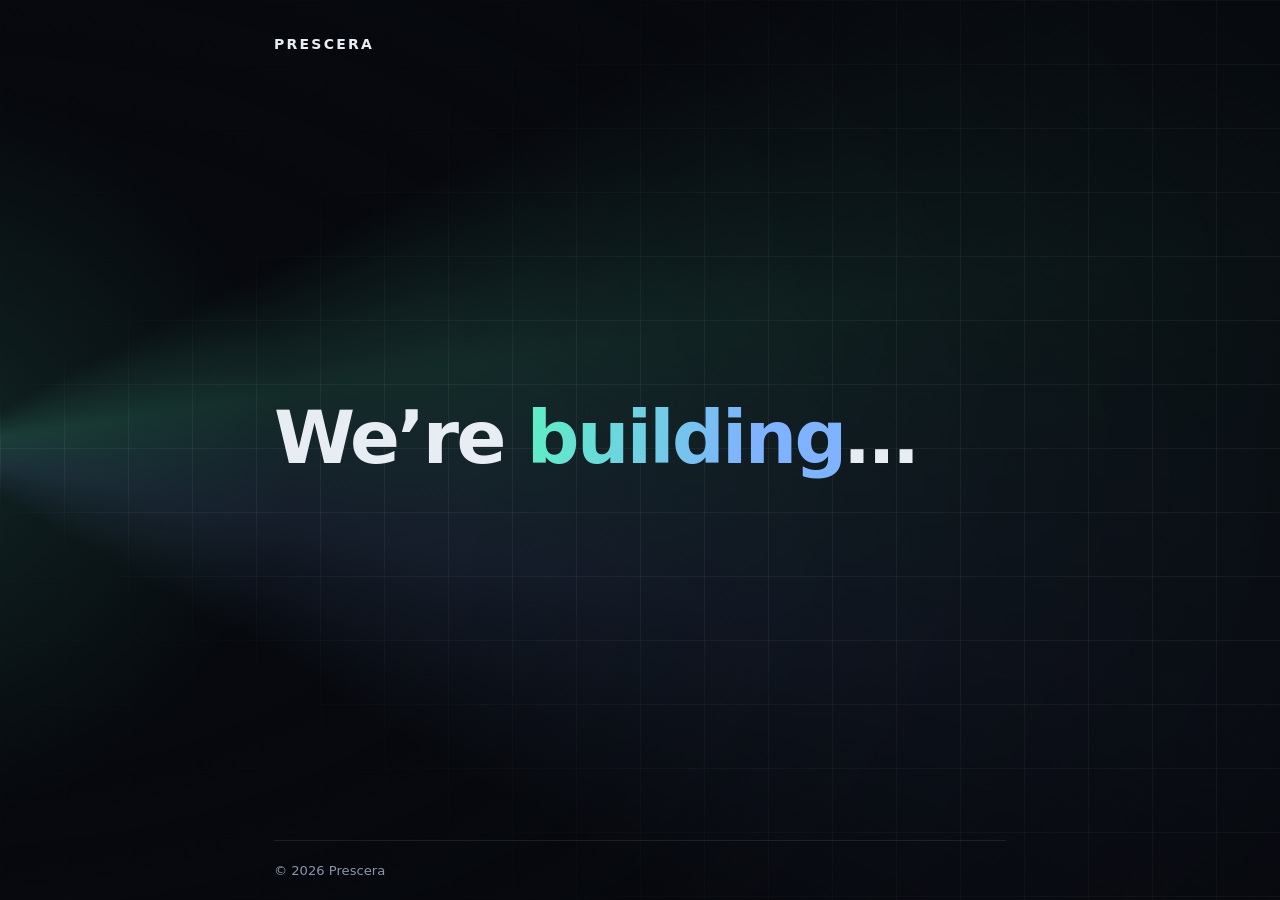
==== index.html @ 8ed41ea9 "Initial website" ====
<!DOCTYPE html>
<html lang="en">
<head>
<meta charset="utf-8">
<meta name="viewport" content="width=device-width, initial-scale=1">
<title>Prescera</title>
<meta name="description" content="Prescera is building AI for cybersecurity.">
<meta property="og:title" content="Prescera">
<meta property="og:description" content="Prescera is building AI for cybersecurity.">
<meta property="og:type" content="website">
<link rel="icon" href="data:image/svg+xml,<svg xmlns='http://www.w3.org/2000/svg' viewBox='0 0 32 32'><rect width='32' height='32' rx='7' fill='%230b0e14'/><path d='M16 5l9 3.6v7.2c0 5.6-3.7 9.6-9 11.2-5.3-1.6-9-5.6-9-11.2V8.6z' fill='none' stroke='%2364f0c8' stroke-width='2.2' stroke-linejoin='round'/></svg>">
<style>
  :root {
    --bg: #07090e;
    --fg: #e8ecf3;
    --muted: #8b95a8;
    --accent: #5ef0c4;
    --line: rgba(255,255,255,.09);
    /* apex of the light cone: the present moment, opening toward what's ahead */
    --apex-x: -6%;
    --apex-y: 50%;
  }
  * { box-sizing: border-box; }
  html, body { height: 100%; }
  body {
    margin: 0;
    background: var(--bg);
    color: var(--fg);
    font-family: "Inter", ui-sans-serif, system-ui, -apple-system, "Segoe UI", Roboto, Helvetica, Arial, sans-serif;
    -webkit-font-smoothing: antialiased;
    display: flex;
    flex-direction: column;
    min-height: 100%;
    position: relative;
    overflow-x: hidden;
  }
  /* the cone itself: a wedge of light widening left to right, teal at its
     upper edge cooling to blue at the lower one */
  body::before {
    content: "";
    position: fixed;
    inset: 0;
    z-index: 0;
    background:
      conic-gradient(from 0deg at var(--apex-x) var(--apex-y),
        transparent 0deg 58deg,
        rgba(94,240,196,0) 62deg,
        rgba(94,240,196,.15) 81deg,
        rgba(127,178,255,.12) 101deg,
        rgba(127,178,255,0) 121deg,
        transparent 124deg 360deg),
      radial-gradient(560px 560px at var(--apex-x) var(--apex-y), rgba(94,240,196,.12), transparent 66%);
    pointer-events: none;
  }
  /* the grid reads as structure the cone lights up: crisp inside it, a ghost outside */
  body::after {
    content: "";
    position: fixed;
    inset: 0;
    z-index: 0;
    background-image:
      linear-gradient(var(--line) 1px, transparent 1px),
      linear-gradient(90deg, var(--line) 1px, transparent 1px);
    background-size: 64px 64px;
    --cone-mask: conic-gradient(from 0deg at var(--apex-x) var(--apex-y),
      rgba(0,0,0,.12) 0deg 56deg,
      #000 82deg 100deg,
      rgba(0,0,0,.12) 126deg 360deg);
    mask-image: var(--cone-mask);
    -webkit-mask-image: var(--cone-mask);
    opacity: .55;
    pointer-events: none;
  }
  /* distance falloff: everything dims the further it sits from the present */
  .veil {
    position: fixed;
    inset: 0;
    z-index: 0;
    background: radial-gradient(135% 115% at var(--apex-x) var(--apex-y),
      transparent 0%, transparent 32%, rgba(7,9,14,.55) 64%, var(--bg) 94%);
    pointer-events: none;
  }
  .wrap {
    position: relative;
    z-index: 1;
    width: 100%;
    max-width: 780px;
    margin: 0 auto;
    padding: 0 24px;
    flex: 1;
    display: flex;
    flex-direction: column;
  }
  header { padding: 34px 0; }
  .wordmark {
    font-weight: 600;
    letter-spacing: .16em;
    font-size: 14px;
    text-transform: uppercase;
  }
  main {
    flex: 1;
    display: flex;
    flex-direction: column;
    justify-content: center;
    padding: 40px 0 90px;
  }
  h1 {
    font-size: clamp(2.6rem, 8vw, 4.6rem);
    line-height: 1.04;
    letter-spacing: -.035em;
    font-weight: 600;
    margin: 0;
  }
  h1 .grad {
    background: linear-gradient(100deg, var(--accent), #7fb2ff 70%);
    -webkit-background-clip: text;
    background-clip: text;
    color: transparent;
  }
  footer {
    position: relative;
    z-index: 1;
    border-top: 1px solid var(--line);
    padding: 22px 0;
    font-size: .82rem;
    color: var(--muted);
  }
  @media (max-width: 520px) {
    main { padding: 24px 0 64px; }
    :root { --apex-x: -22%; }
  }
</style>
</head>
<body>
  <div class="veil"></div>

  <div class="wrap">
    <header>
      <span class="wordmark">Prescera</span>
    </header>

    <main>
      <h1>We&rsquo;re <span class="grad">building</span>&hellip;</h1>
    </main>
  </div>

  <div class="wrap" style="flex:none">
    <footer>
      <span>&copy; <span id="yr">2026</span> Prescera</span>
    </footer>
  </div>

  <script>document.getElementById('yr').textContent = new Date().getFullYear();</script>
</body>
</html>
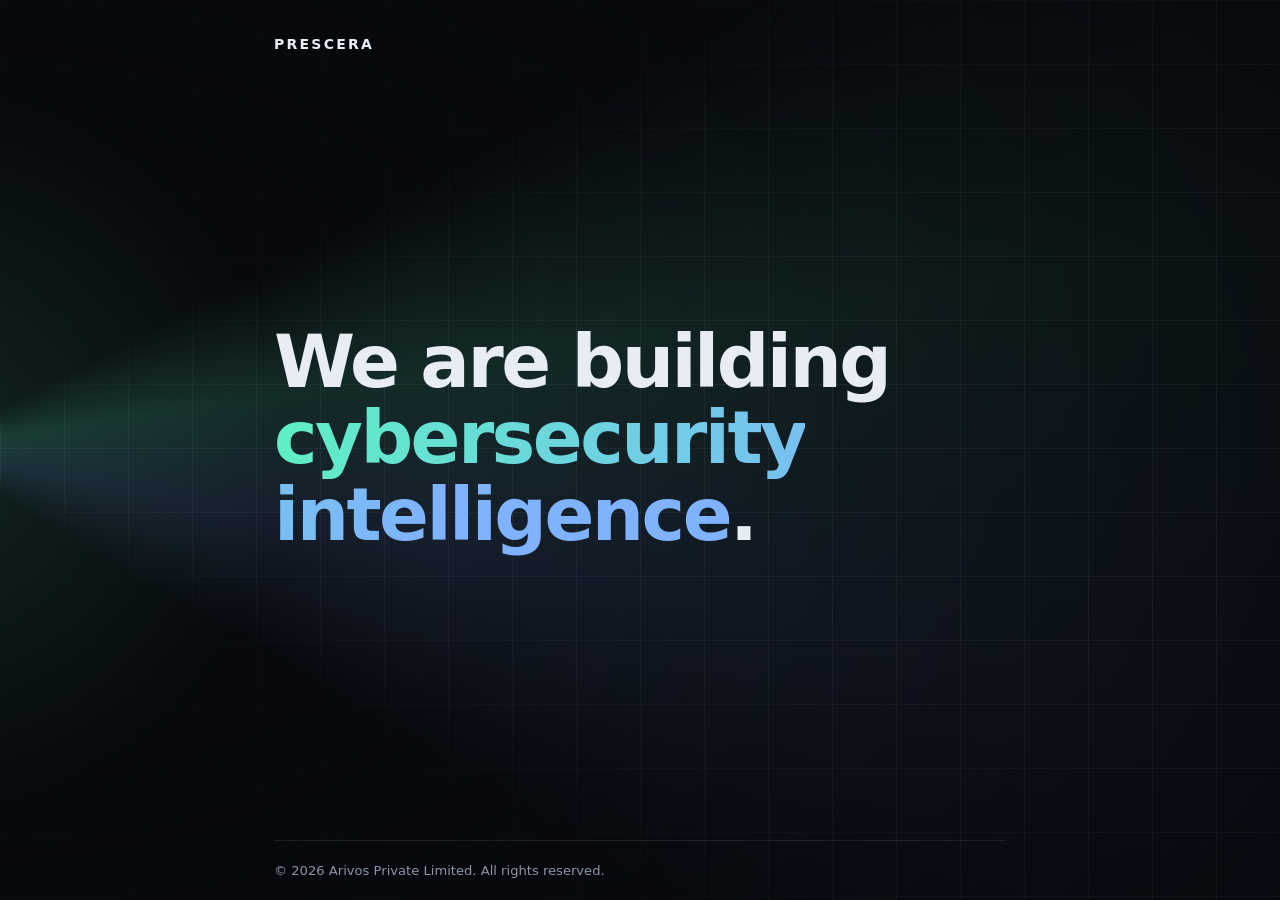
==== commit 4a1657c0: "update" ====
--- a/index.html
+++ b/index.html
@@ -4,9 +4,9 @@
 <meta charset="utf-8">
 <meta name="viewport" content="width=device-width, initial-scale=1">
 <title>Prescera</title>
-<meta name="description" content="Prescera is building AI for cybersecurity.">
+<meta name="description" content="Prescera is building cybersecurity intelligence.">
 <meta property="og:title" content="Prescera">
-<meta property="og:description" content="Prescera is building AI for cybersecurity.">
+<meta property="og:description" content="Prescera is building cybersecurity intelligence.">
 <meta property="og:type" content="website">
 <link rel="icon" href="data:image/svg+xml,<svg xmlns='http://www.w3.org/2000/svg' viewBox='0 0 32 32'><rect width='32' height='32' rx='7' fill='%230b0e14'/><path d='M16 5l9 3.6v7.2c0 5.6-3.7 9.6-9 11.2-5.3-1.6-9-5.6-9-11.2V8.6z' fill='none' stroke='%2364f0c8' stroke-width='2.2' stroke-linejoin='round'/></svg>">
 <style>
@@ -141,13 +141,13 @@
     </header>
 
     <main>
-      <h1>We&rsquo;re <span class="grad">building</span>&hellip;</h1>
+      <h1>We are building <span class="grad">cybersecurity intelligence</span>.</h1>
     </main>
   </div>
 
   <div class="wrap" style="flex:none">
     <footer>
-      <span>&copy; <span id="yr">2026</span> Prescera</span>
+      <span>&copy; <span id="yr">2026</span> Arivos Private Limited. All rights reserved.</span>
     </footer>
   </div>
 
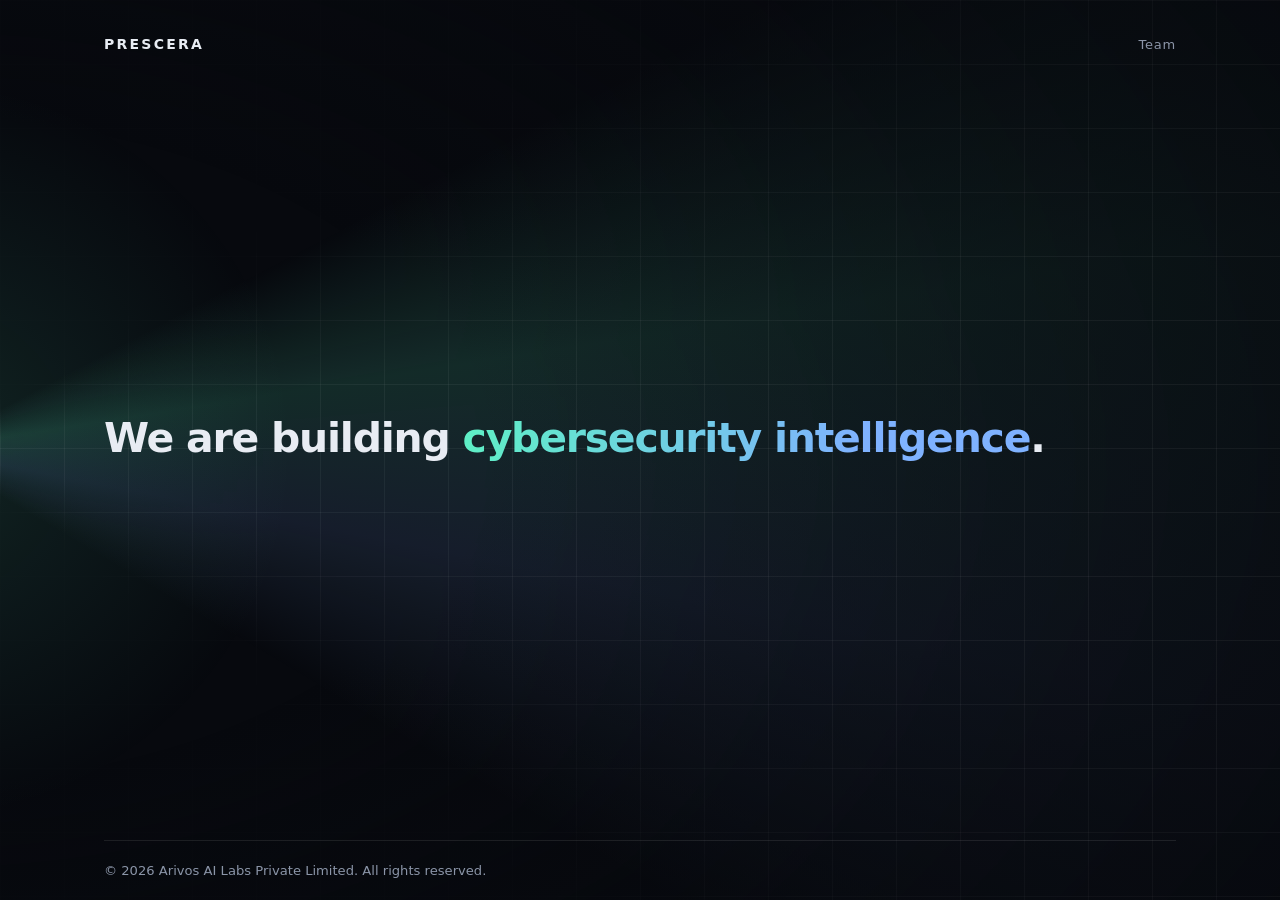
==== commit aba54efd: "updates" ====
--- a/index.html
+++ b/index.html
@@ -9,135 +9,15 @@
 <meta property="og:description" content="Prescera is building cybersecurity intelligence.">
 <meta property="og:type" content="website">
 <link rel="icon" href="data:image/svg+xml,<svg xmlns='http://www.w3.org/2000/svg' viewBox='0 0 32 32'><rect width='32' height='32' rx='7' fill='%230b0e14'/><path d='M16 5l9 3.6v7.2c0 5.6-3.7 9.6-9 11.2-5.3-1.6-9-5.6-9-11.2V8.6z' fill='none' stroke='%2364f0c8' stroke-width='2.2' stroke-linejoin='round'/></svg>">
-<style>
-  :root {
-    --bg: #07090e;
-    --fg: #e8ecf3;
-    --muted: #8b95a8;
-    --accent: #5ef0c4;
-    --line: rgba(255,255,255,.09);
-    /* apex of the light cone: the present moment, opening toward what's ahead */
-    --apex-x: -6%;
-    --apex-y: 50%;
-  }
-  * { box-sizing: border-box; }
-  html, body { height: 100%; }
-  body {
-    margin: 0;
-    background: var(--bg);
-    color: var(--fg);
-    font-family: "Inter", ui-sans-serif, system-ui, -apple-system, "Segoe UI", Roboto, Helvetica, Arial, sans-serif;
-    -webkit-font-smoothing: antialiased;
-    display: flex;
-    flex-direction: column;
-    min-height: 100%;
-    position: relative;
-    overflow-x: hidden;
-  }
-  /* the cone itself: a wedge of light widening left to right, teal at its
-     upper edge cooling to blue at the lower one */
-  body::before {
-    content: "";
-    position: fixed;
-    inset: 0;
-    z-index: 0;
-    background:
-      conic-gradient(from 0deg at var(--apex-x) var(--apex-y),
-        transparent 0deg 58deg,
-        rgba(94,240,196,0) 62deg,
-        rgba(94,240,196,.15) 81deg,
-        rgba(127,178,255,.12) 101deg,
-        rgba(127,178,255,0) 121deg,
-        transparent 124deg 360deg),
-      radial-gradient(560px 560px at var(--apex-x) var(--apex-y), rgba(94,240,196,.12), transparent 66%);
-    pointer-events: none;
-  }
-  /* the grid reads as structure the cone lights up: crisp inside it, a ghost outside */
-  body::after {
-    content: "";
-    position: fixed;
-    inset: 0;
-    z-index: 0;
-    background-image:
-      linear-gradient(var(--line) 1px, transparent 1px),
-      linear-gradient(90deg, var(--line) 1px, transparent 1px);
-    background-size: 64px 64px;
-    --cone-mask: conic-gradient(from 0deg at var(--apex-x) var(--apex-y),
-      rgba(0,0,0,.12) 0deg 56deg,
-      #000 82deg 100deg,
-      rgba(0,0,0,.12) 126deg 360deg);
-    mask-image: var(--cone-mask);
-    -webkit-mask-image: var(--cone-mask);
-    opacity: .55;
-    pointer-events: none;
-  }
-  /* distance falloff: everything dims the further it sits from the present */
-  .veil {
-    position: fixed;
-    inset: 0;
-    z-index: 0;
-    background: radial-gradient(135% 115% at var(--apex-x) var(--apex-y),
-      transparent 0%, transparent 32%, rgba(7,9,14,.55) 64%, var(--bg) 94%);
-    pointer-events: none;
-  }
-  .wrap {
-    position: relative;
-    z-index: 1;
-    width: 100%;
-    max-width: 780px;
-    margin: 0 auto;
-    padding: 0 24px;
-    flex: 1;
-    display: flex;
-    flex-direction: column;
-  }
-  header { padding: 34px 0; }
-  .wordmark {
-    font-weight: 600;
-    letter-spacing: .16em;
-    font-size: 14px;
-    text-transform: uppercase;
-  }
-  main {
-    flex: 1;
-    display: flex;
-    flex-direction: column;
-    justify-content: center;
-    padding: 40px 0 90px;
-  }
-  h1 {
-    font-size: clamp(2.6rem, 8vw, 4.6rem);
-    line-height: 1.04;
-    letter-spacing: -.035em;
-    font-weight: 600;
-    margin: 0;
-  }
-  h1 .grad {
-    background: linear-gradient(100deg, var(--accent), #7fb2ff 70%);
-    -webkit-background-clip: text;
-    background-clip: text;
-    color: transparent;
-  }
-  footer {
-    position: relative;
-    z-index: 1;
-    border-top: 1px solid var(--line);
-    padding: 22px 0;
-    font-size: .82rem;
-    color: var(--muted);
-  }
-  @media (max-width: 520px) {
-    main { padding: 24px 0 64px; }
-    :root { --apex-x: -22%; }
-  }
-</style>
+<link rel="stylesheet" href="styles.css?v=2">
 </head>
-<body>
+<body class="home">
   <div class="veil"></div>
 
   <div class="wrap">
     <header>
-      <span class="wordmark">Prescera</span>
+      <a class="wordmark" href="index.html">Prescera</a>
+      <nav><a href="team.html">Team</a></nav>
     </header>
 
     <main>
@@ -147,10 +27,10 @@
 
   <div class="wrap" style="flex:none">
     <footer>
-      <span>&copy; <span id="yr">2026</span> Arivos Private Limited. All rights reserved.</span>
+      <span>&copy; <span class="yr">2026</span> Arivos AI Labs Private Limited. All rights reserved.</span>
     </footer>
   </div>
 
-  <script>document.getElementById('yr').textContent = new Date().getFullYear();</script>
+  <script src="year.js"></script>
 </body>
 </html>
--- a/styles.css
+++ b/styles.css
@@ -0,0 +1,241 @@
+:root {
+  --bg: #07090e;
+  --fg: #e8ecf3;
+  --muted: #8b95a8;
+  --accent: #5ef0c4;
+  --blue: #7fb2ff;
+  --line: rgba(255,255,255,.09);
+  --wrap: 1120px;
+  /* apex of the light cone: the present moment, opening toward what's ahead */
+  --apex-x: -6%;
+  --apex-y: 50%;
+}
+* { box-sizing: border-box; }
+html, body { height: 100%; }
+body {
+  margin: 0;
+  background: var(--bg);
+  color: var(--fg);
+  font-family: "Inter", ui-sans-serif, system-ui, -apple-system, "Segoe UI", Roboto, Helvetica, Arial, sans-serif;
+  -webkit-font-smoothing: antialiased;
+  display: flex;
+  flex-direction: column;
+  min-height: 100%;
+  position: relative;
+  overflow-x: hidden;
+}
+/* the cone itself: a wedge of light widening left to right, teal at its
+   upper edge cooling to blue at the lower one */
+body::before {
+  content: "";
+  position: fixed;
+  inset: 0;
+  z-index: 0;
+  background:
+    conic-gradient(from 0deg at var(--apex-x) var(--apex-y),
+      transparent 0deg 58deg,
+      rgba(94,240,196,0) 62deg,
+      rgba(94,240,196,.15) 81deg,
+      rgba(127,178,255,.12) 101deg,
+      rgba(127,178,255,0) 121deg,
+      transparent 124deg 360deg),
+    radial-gradient(560px 560px at var(--apex-x) var(--apex-y), rgba(94,240,196,.12), transparent 66%);
+  pointer-events: none;
+}
+/* the grid reads as structure the cone lights up: crisp inside it, a ghost outside */
+body::after {
+  content: "";
+  position: fixed;
+  inset: 0;
+  z-index: 0;
+  background-image:
+    linear-gradient(var(--line) 1px, transparent 1px),
+    linear-gradient(90deg, var(--line) 1px, transparent 1px);
+  background-size: 64px 64px;
+  --cone-mask: conic-gradient(from 0deg at var(--apex-x) var(--apex-y),
+    rgba(0,0,0,.12) 0deg 56deg,
+    #000 82deg 100deg,
+    rgba(0,0,0,.12) 126deg 360deg);
+  mask-image: var(--cone-mask);
+  -webkit-mask-image: var(--cone-mask);
+  opacity: .55;
+  pointer-events: none;
+}
+/* distance falloff: everything dims the further it sits from the present */
+.veil {
+  position: fixed;
+  inset: 0;
+  z-index: 0;
+  background: radial-gradient(135% 115% at var(--apex-x) var(--apex-y),
+    transparent 0%, transparent 32%, rgba(7,9,14,.55) 64%, var(--bg) 94%);
+  pointer-events: none;
+}
+.wrap {
+  position: relative;
+  z-index: 1;
+  width: 100%;
+  max-width: var(--wrap);
+  margin: 0 auto;
+  padding: 0 24px;
+  flex: 1;
+  display: flex;
+  flex-direction: column;
+}
+header {
+  padding: 34px 0;
+  display: flex;
+  align-items: center;
+  justify-content: space-between;
+  gap: 20px;
+}
+.wordmark {
+  font-weight: 600;
+  letter-spacing: .16em;
+  font-size: 14px;
+  text-transform: uppercase;
+  color: var(--fg);
+  text-decoration: none;
+}
+nav a {
+  font-size: 13px;
+  letter-spacing: .06em;
+  color: var(--muted);
+  text-decoration: none;
+  border-bottom: 1px solid transparent;
+  padding-bottom: 2px;
+  transition: color .15s ease, border-color .15s ease;
+}
+nav a:hover, nav a[aria-current="page"] { color: var(--fg); border-bottom-color: var(--accent); }
+main { flex: 1; display: flex; flex-direction: column; }
+.grad {
+  background: linear-gradient(100deg, var(--accent), var(--blue) 70%);
+  -webkit-background-clip: text;
+  background-clip: text;
+  color: transparent;
+}
+footer {
+  position: relative;
+  z-index: 1;
+  border-top: 1px solid var(--line);
+  padding: 22px 0;
+  font-size: .82rem;
+  color: var(--muted);
+}
+
+/* ---------- home ---------- */
+.home main { justify-content: center; padding: 40px 0 90px; }
+.home h1 {
+  font-size: clamp(.92rem, 3.2vw, 2.7rem);
+  line-height: 1.1;
+  letter-spacing: -.03em;
+  font-weight: 600;
+  margin: 0;
+  white-space: nowrap;
+}
+
+/* ---------- team ---------- */
+.team main { padding: 24px 0 96px; }
+.team h1 {
+  font-size: clamp(2.1rem, 5.5vw, 3.4rem);
+  line-height: 1.05;
+  letter-spacing: -.03em;
+  font-weight: 600;
+  margin: 0;
+}
+.intro {
+  margin: 18px 0 0;
+  max-width: 54ch;
+  font-size: 1.02rem;
+  line-height: 1.65;
+  color: var(--muted);
+}
+.group { margin-top: 64px; }
+.group-label {
+  display: flex;
+  align-items: center;
+  gap: 16px;
+  font-family: ui-monospace, SFMono-Regular, "SF Mono", Menlo, Consolas, monospace;
+  font-size: 11.5px;
+  letter-spacing: .15em;
+  text-transform: uppercase;
+  color: var(--accent);
+  margin-bottom: 26px;
+}
+.group-label::after {
+  content: "";
+  flex: 1;
+  height: 1px;
+  background: linear-gradient(90deg, rgba(94,240,196,.28), transparent);
+}
+.people {
+  display: grid;
+  grid-template-columns: repeat(auto-fill, minmax(186px, 1fr));
+  gap: 34px 26px;
+  list-style: none;
+  margin: 0;
+  padding: 0;
+}
+.person .photo {
+  position: relative;
+  aspect-ratio: 1;
+  border-radius: 12px;
+  overflow: hidden;
+  border: 1px solid var(--line);
+  background:
+    radial-gradient(120% 120% at 20% 0%, rgba(94,240,196,.14), transparent 62%),
+    linear-gradient(160deg, #141a26, #0b0f17);
+  display: grid;
+  place-items: center;
+  transition: border-color .2s ease, transform .2s ease;
+}
+.person:hover .photo { border-color: rgba(94,240,196,.34); transform: translateY(-2px); }
+.person .photo img {
+  position: absolute;
+  inset: 0;
+  width: 100%;
+  height: 100%;
+  object-fit: cover;
+}
+/* shown until a real photo is dropped in */
+.person .initials {
+  font-size: 1.7rem;
+  font-weight: 500;
+  letter-spacing: .06em;
+  color: rgba(232,236,243,.42);
+}
+.person .name {
+  margin: 14px 0 0;
+  font-size: 1rem;
+  font-weight: 600;
+  letter-spacing: -.01em;
+}
+.person .title {
+  margin: 5px 0 0;
+  font-size: .855rem;
+  line-height: 1.5;
+  color: var(--muted);
+}
+.person .bio {
+  margin: 9px 0 0;
+  font-size: .855rem;
+  line-height: 1.6;
+  color: var(--muted);
+}
+
+@media (max-width: 520px) {
+  :root { --apex-x: -22%; }
+  .home main { padding: 24px 0 64px; }
+  .people { grid-template-columns: repeat(auto-fill, minmax(140px, 1fr)); gap: 26px 18px; }
+  .group { margin-top: 48px; }
+}
+
+.person .social {
+  display: inline-flex;
+  vertical-align: -2px;
+  margin-left: 7px;
+  color: var(--muted);
+  transition: color .15s ease, transform .15s ease;
+}
+.person .social:hover { color: var(--accent); transform: translateY(-1px); }
+.person .social:focus-visible { outline: 2px solid var(--accent); outline-offset: 3px; border-radius: 3px; }
+.person .social svg { width: 13px; height: 13px; fill: currentColor; display: block; }
